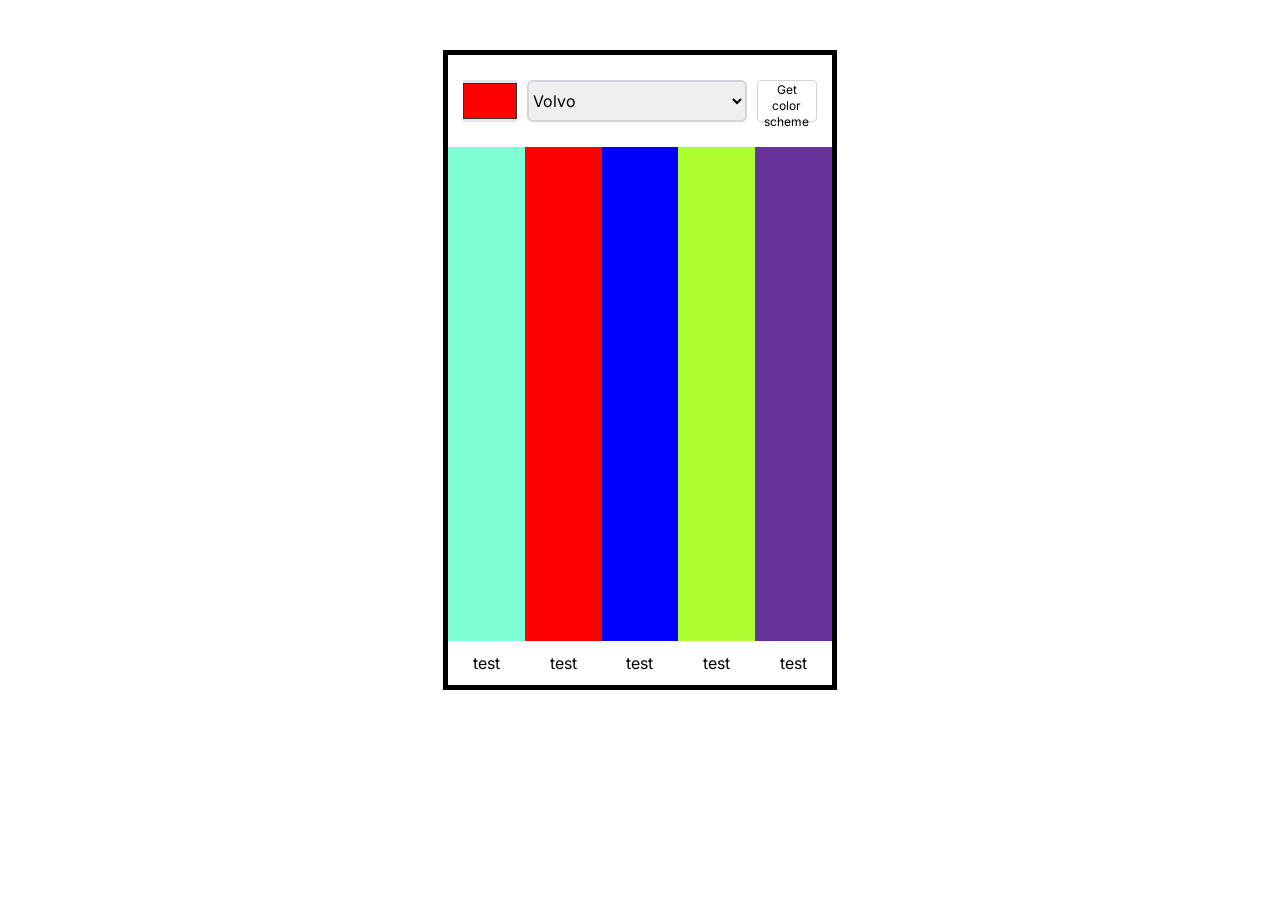
==== Color_picker/index.html @ f5227e64 "intital setup of html" ====
<!DOCTYPE html>
<html lang="en">
    <head>
        <meta charset="UTF-8">
        <meta name="viewport" content="width=device-width, initial-scale=1.0">
        <link rel="stylesheet" href="styles.css">
        <link rel="preconnect" href="https://fonts.googleapis.com">
        <link rel="preconnect" href="https://fonts.gstatic.com" crossorigin>
        <link href="https://fonts.googleapis.com/css2?family=Inter:ital,opsz,wght@0,14..32,100..900;1,14..32,100..900&display=swap" rel="stylesheet">
        <title>Color Picker V1</title>
    </head>
    <body>

        <section class="header">

            <div class="color-picker-border">
                <div class="color-picker"></div>
            </div>

            <select class="color-scheme" id="color-scheme">
                <option value="volvo">Volvo</option>
                <option value="saab">Saab</option>
                <option value="mercedes">Mercedes</option>
                <option value="audi">Audi</option>
            </select>

            <button class="get-color">Get color scheme</button>

        </section>

        <section class="main">

            <div class="color-list">
                <div class="color-box color1"></div>
                <div class="color-box color2"></div>
                <div class="color-box color3"></div>
                <div class="color-box color4"></div>
                <div class="color-box color5"></div>
            </div>

        </section>

        <section class="footer">

            <div class="hex-list">
                <div class="hex">test</div>
                <div class="hex">test</div>
                <div class="hex">test</div>
                <div class="hex">test</div>
                <div class="hex">test</div>
            </div>

        </section>


        <script src="script.js"></script>
        
    </body>
</html>
---- Color_picker/styles.css ----
* {
    font-family: "Inter", sans-serif;
    font-size: 16px;
    font-optical-sizing: auto;
    font-weight: 400;
    font-style: normal;
    line-height: 24px;
    letter-spacing: 0%;
}

body {
    height: 70vh;
    width: 30vw;
    border: 5px solid black;
    margin: auto;
    margin-top: 50px;
    display: flex;
    flex-direction: column;

}

.main {
    flex: 1;
    display: flex;
    flex-direction: column;
}

.header{
    padding: 25px 15px;
    display: flex;
    flex-direction: row;
    align-items: center;
    gap: 10px;
}

.color-scheme, .color-picker-border, .get-color{
    height: 42px;
}

.color-picker-border{
    width: 60px;
    background-color: #E5E5E5;
    display: flex;
    justify-content: center;
    align-items: center;
}

.color-picker {
    height: 34px;
    width: 52px;
    border: 0.5px solid #313131;
    background-color: red;
}

.color-scheme {
    height: 42px;
    width: 500px;
    border: 2px solid #D1D5DB;
    border-radius: 6px;
    display: flex;
    align-items: center;
    justify-content: center;
}

.get-color{
    width: 120px;
    font-size: 12px;
    line-height: 16px;
    flex-grow: 1;
    background-color: white;
    border: 1px solid #D1D5DB;
    border-radius: 4px;
}


.color-list{
    display: flex;
    flex-direction: row;
    justify-content: space-around;
    flex: 2;
}

.color-box{
    height: 100%;
    flex: 1;
}

.color1{
    background-color: aquamarine;
}

.color2{
    background-color: red;
}

.color3{
    background-color: blue;
}

.color4{
    background-color: greenyellow;
}

.color5{
    background-color: rebeccapurple;
}

.footer{
    padding: 10px 0;
}

.hex-list{
    display: flex;
    flex-direction: row;
    justify-content: space-around;
}

.hex{
    flex: 1;
    text-align: center;
}

select,
::picker(select) {
  appearance: base-select;
}

select::picker-icon {
  color: #999999;
  transition: 0.4s rotate;
}

select:hover {
    background-color: white;
}
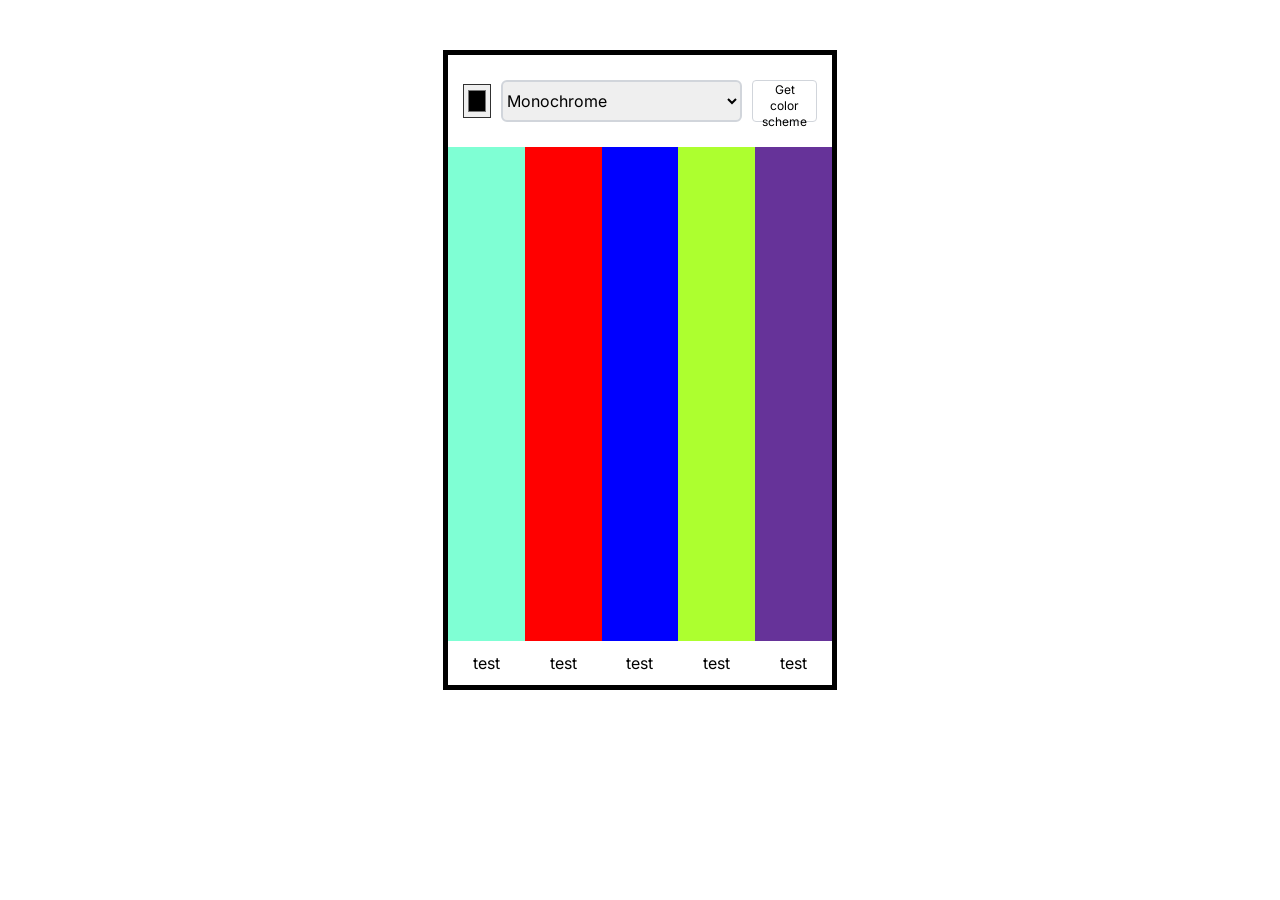
==== commit 4b400017: "update select menu" ====
--- a/Color_picker/index.html
+++ b/Color_picker/index.html
@@ -13,15 +13,17 @@
 
         <section class="header">
 
-            <div class="color-picker-border">
-                <div class="color-picker"></div>
-            </div>
+            <input type="color" class="color-picker"></input>
 
             <select class="color-scheme" id="color-scheme">
-                <option value="volvo">Volvo</option>
-                <option value="saab">Saab</option>
-                <option value="mercedes">Mercedes</option>
-                <option value="audi">Audi</option>
+                <option value="monochrome">Monochrome</option>
+                <option value="monochrome-dark">Monochrome-dark</option>
+                <option value="monochrome-light">Monochrome-light</option>
+                <option value="analogic">Analogic</option>
+                <option value="complement">Complement</option>
+                <option value="analogic-complement">Analogic-complement</option>
+                <option value="triad">Triad</option>
+                <option value="quad">Quad</option>
             </select>
 
             <button class="get-color">Get color scheme</button>
--- a/Color_picker/styles.css
+++ b/Color_picker/styles.css
@@ -37,19 +37,11 @@
     height: 42px;
 }
 
-.color-picker-border{
-    width: 60px;
-    background-color: #E5E5E5;
-    display: flex;
-    justify-content: center;
-    align-items: center;
-}
-
 .color-picker {
     height: 34px;
     width: 52px;
     border: 0.5px solid #313131;
-    background-color: red;
+    background-color: E5E5E5;
 }
 
 .color-scheme {
@@ -70,6 +62,7 @@
     background-color: white;
     border: 1px solid #D1D5DB;
     border-radius: 4px;
+    cursor:pointer;
 }
 
 
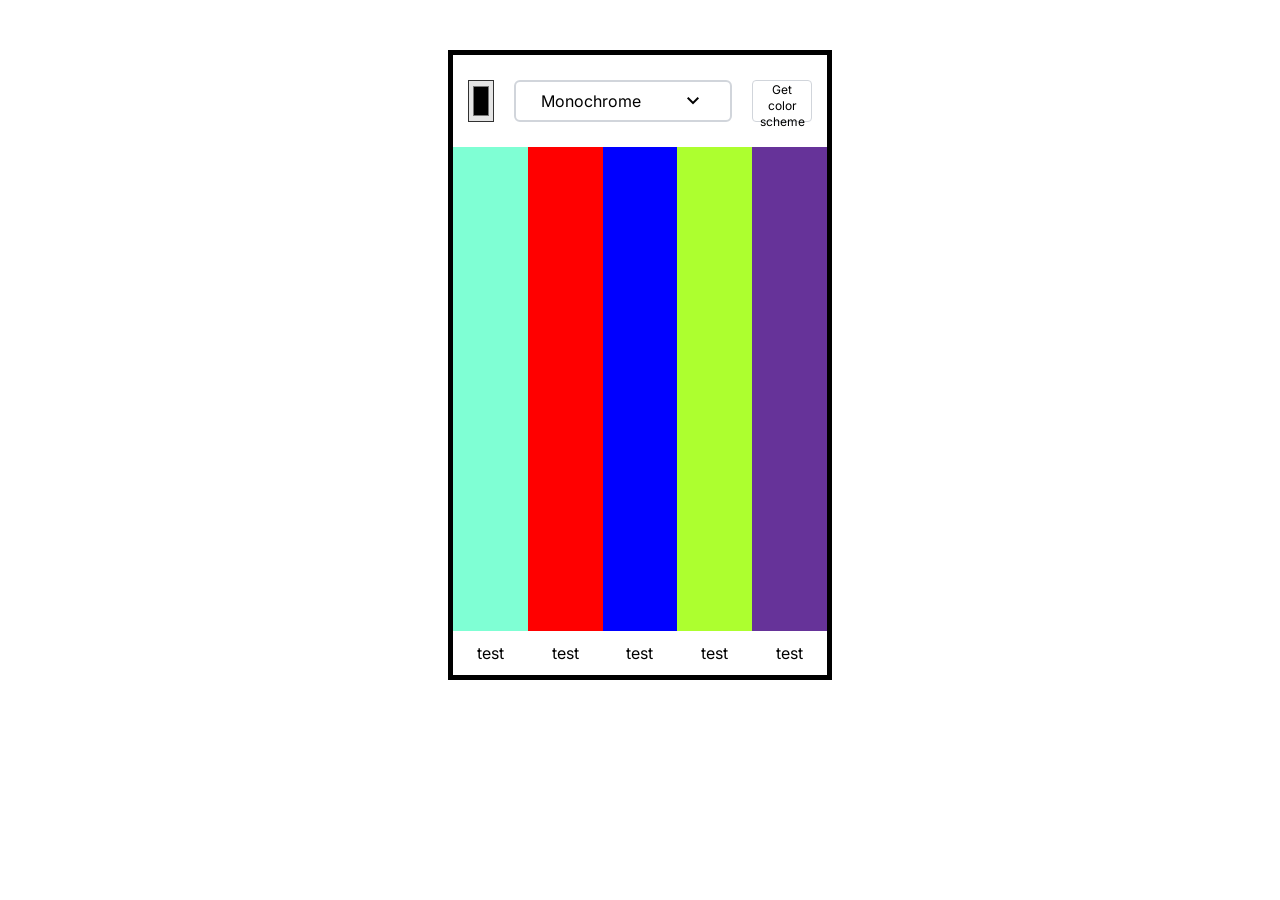
==== commit 8a4b6a5f: "update dropdown menu" ====
--- a/Color_picker/index.html
+++ b/Color_picker/index.html
@@ -7,6 +7,7 @@
         <link rel="preconnect" href="https://fonts.googleapis.com">
         <link rel="preconnect" href="https://fonts.gstatic.com" crossorigin>
         <link href="https://fonts.googleapis.com/css2?family=Inter:ital,opsz,wght@0,14..32,100..900;1,14..32,100..900&display=swap" rel="stylesheet">
+        <link rel="stylesheet" href="https://fonts.googleapis.com/css2?family=Material+Symbols+Outlined:opsz,wght,FILL,GRAD@20,600,0,0&icon_names=keyboard_arrow_down" />
         <title>Color Picker V1</title>
     </head>
     <body>
@@ -15,16 +16,21 @@
 
             <input type="color" class="color-picker"></input>
 
-            <select class="color-scheme" id="color-scheme">
-                <option value="monochrome">Monochrome</option>
-                <option value="monochrome-dark">Monochrome-dark</option>
-                <option value="monochrome-light">Monochrome-light</option>
-                <option value="analogic">Analogic</option>
-                <option value="complement">Complement</option>
-                <option value="analogic-complement">Analogic-complement</option>
-                <option value="triad">Triad</option>
-                <option value="quad">Quad</option>
-            </select>
+            <div class="color-scheme" id="color-scheme">
+                <div class="color-scheme-default">
+                    <div class="monochrome">Monochrome</div>
+                    <span class="material-symbols-outlined">keyboard_arrow_down</span>
+                </div>
+                <ul class="color-scheme-list">
+                    <li class="monochrome-dark">Monochrome-dark</li>
+                    <li class="monochrome-light">Monochrome-light</li>
+                    <li class="analogic">Analogic</li>
+                    <li class="complement">Complement</li>
+                    <li class="analogic-complement">Analogic-complement</li>
+                    <li class="triad">Triad</li>
+                    <li class="quad">Quad</li>
+                </ul>
+            </div>
 
             <button class="get-color">Get color scheme</button>
 
--- a/Color_picker/styles.css
+++ b/Color_picker/styles.css
@@ -6,7 +6,10 @@
     font-style: normal;
     line-height: 24px;
     letter-spacing: 0%;
+    box-sizing: border-box;
+    /* keep the rest of your font settings here... */
 }
+
 
 body {
     height: 70vh;
@@ -30,7 +33,7 @@
     display: flex;
     flex-direction: row;
     align-items: center;
-    gap: 10px;
+    gap: 20px;
 }
 
 .color-scheme, .color-picker-border, .get-color{
@@ -38,10 +41,10 @@
 }
 
 .color-picker {
-    height: 34px;
+    height: 42px;
     width: 52px;
     border: 0.5px solid #313131;
-    background-color: E5E5E5;
+    background-color: #E5E5E5;
 }
 
 .color-scheme {
@@ -113,16 +116,14 @@
     text-align: center;
 }
 
-select,
-::picker(select) {
-  appearance: base-select;
+.color-scheme-list {
+    display:none;
 }
 
-select::picker-icon {
-  color: #999999;
-  transition: 0.4s rotate;
-}
-
-select:hover {
-    background-color: white;
+.color-scheme-default {
+    padding: 0 25px;
+    display: flex;
+    flex-direction: row;
+    justify-content: space-between;
+    width: 100%;
 }
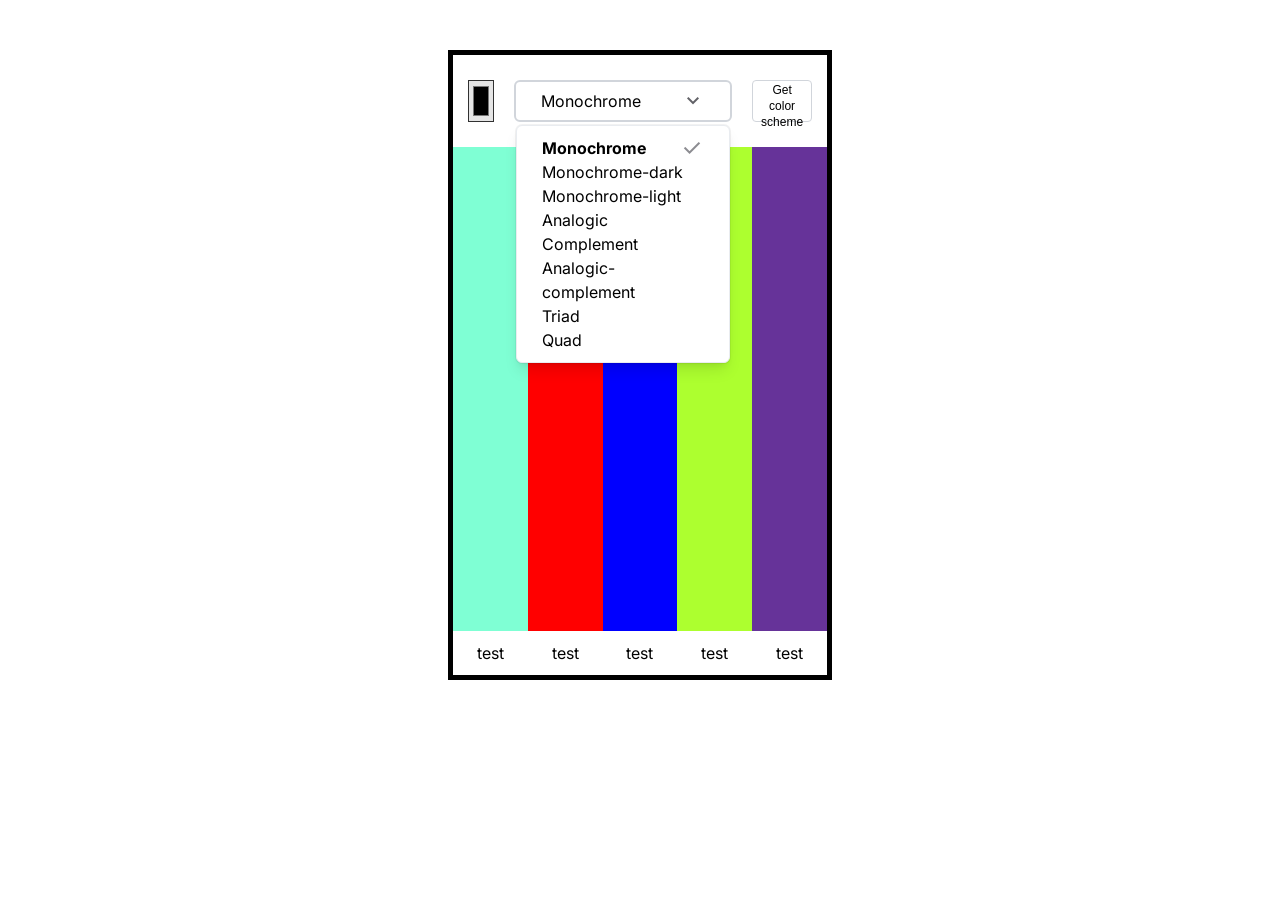
==== commit 68dea9c7: "add dropdown" ====
--- a/Color_picker/index.html
+++ b/Color_picker/index.html
@@ -7,7 +7,7 @@
         <link rel="preconnect" href="https://fonts.googleapis.com">
         <link rel="preconnect" href="https://fonts.gstatic.com" crossorigin>
         <link href="https://fonts.googleapis.com/css2?family=Inter:ital,opsz,wght@0,14..32,100..900;1,14..32,100..900&display=swap" rel="stylesheet">
-        <link rel="stylesheet" href="https://fonts.googleapis.com/css2?family=Material+Symbols+Outlined:opsz,wght,FILL,GRAD@20,600,0,0&icon_names=keyboard_arrow_down" />
+        <link rel="stylesheet" href="https://fonts.googleapis.com/css2?family=Material+Symbols+Outlined:opsz,wght,FILL,GRAD@20,600,0,0&icon_names=check,keyboard_arrow_down" />
         <title>Color Picker V1</title>
     </head>
     <body>
@@ -21,14 +21,39 @@
                     <div class="monochrome">Monochrome</div>
                     <span class="material-symbols-outlined">keyboard_arrow_down</span>
                 </div>
-                <ul class="color-scheme-list">
-                    <li class="monochrome-dark">Monochrome-dark</li>
-                    <li class="monochrome-light">Monochrome-light</li>
-                    <li class="analogic">Analogic</li>
-                    <li class="complement">Complement</li>
-                    <li class="analogic-complement">Analogic-complement</li>
-                    <li class="triad">Triad</li>
-                    <li class="quad">Quad</li>
+                <ul class="color-scheme-list active">
+                    <li class="monochrome selected">
+                        <span>Monochrome</span>
+                        <span class="material-symbols-outlined">check</span>
+                    </li>
+                    <li class="monochrome-dark">
+                        <span>Monochrome-dark</span>
+                        <span class="material-symbols-outlined">check</span>
+                    </li>
+                    <li class="monochrome-light">
+                        <span>Monochrome-light</span>
+                        <span class="material-symbols-outlined">check</span>
+                    </li>
+                    <li class="analogic">
+                        <span>Analogic</span>
+                        <span class="material-symbols-outlined">check</span>
+                    </li>
+                    <li class="complement">
+                        <span>Complement</span>
+                        <span class="material-symbols-outlined">check</span>
+                    </li>
+                    <li class="analogic-complement">
+                        <span>Analogic-complement</span>
+                        <span class="material-symbols-outlined">check</span>
+                    </li>
+                    <li class="triad">
+                        <span>Triad</span>
+                        <span class="material-symbols-outlined">check</span>
+                    </li>
+                    <li class="quad">
+                        <span>Quad</span>
+                        <span class="material-symbols-outlined">check</span>
+                    </li>
                 </ul>
             </div>
 
--- a/Color_picker/styles.css
+++ b/Color_picker/styles.css
@@ -1,11 +1,4 @@
 * {
-    font-family: "Inter", sans-serif;
-    font-size: 16px;
-    font-optical-sizing: auto;
-    font-weight: 400;
-    font-style: normal;
-    line-height: 24px;
-    letter-spacing: 0%;
     box-sizing: border-box;
     /* keep the rest of your font settings here... */
 }
@@ -19,7 +12,13 @@
     margin-top: 50px;
     display: flex;
     flex-direction: column;
-
+    font-family: "Inter", sans-serif;
+    font-size: 16px;
+    font-optical-sizing: auto;
+    font-weight: 400;
+    font-style: normal;
+    line-height: 24px;
+    letter-spacing: 0%;
 }
 
 .main {
@@ -55,6 +54,61 @@
     display: flex;
     align-items: center;
     justify-content: center;
+    position:relative;
+}
+
+.color-scheme-list {
+    display:none;
+    position: absolute;
+    padding: 0;
+    padding: 10px 0;
+    margin:0;
+    list-style: none;
+    background-color: white;
+    width: 100%;
+    top: 43px;
+    border: 1px solid #e9ecf0;
+    border-radius: 6px;
+    box-shadow: 0px 0px 0px 1px #0000000D, 0px 4px 6px -2px #0000000D, 0px 10px 15px -3px #0000001A;
+}
+
+.color-scheme-list li {
+    padding-left: 25px;
+    padding-bottom: 8px;
+    padding: 0 25px;
+    display: flex;
+    flex-direction: row;
+    justify-content: space-between;
+    width: 100%;
+}
+
+.active {
+    display: block;
+}
+
+.color-scheme-list .material-symbols-outlined {
+    display: none;
+}
+
+.color-scheme-default .material-symbols-outlined {
+    color: #616166;
+}
+
+.selected .material-symbols-outlined {
+    display: block;
+    color: #8c8c91;
+}
+
+.selected {
+    font-weight: 700;
+}
+
+.color-scheme-default {
+    padding: 0 25px;
+    display: flex;
+    flex-direction: row;
+    justify-content: space-between;
+    width: 100%;
 }
 
 .get-color{
@@ -116,14 +170,3 @@
     text-align: center;
 }
 
-.color-scheme-list {
-    display:none;
-}
-
-.color-scheme-default {
-    padding: 0 25px;
-    display: flex;
-    flex-direction: row;
-    justify-content: space-between;
-    width: 100%;
-}
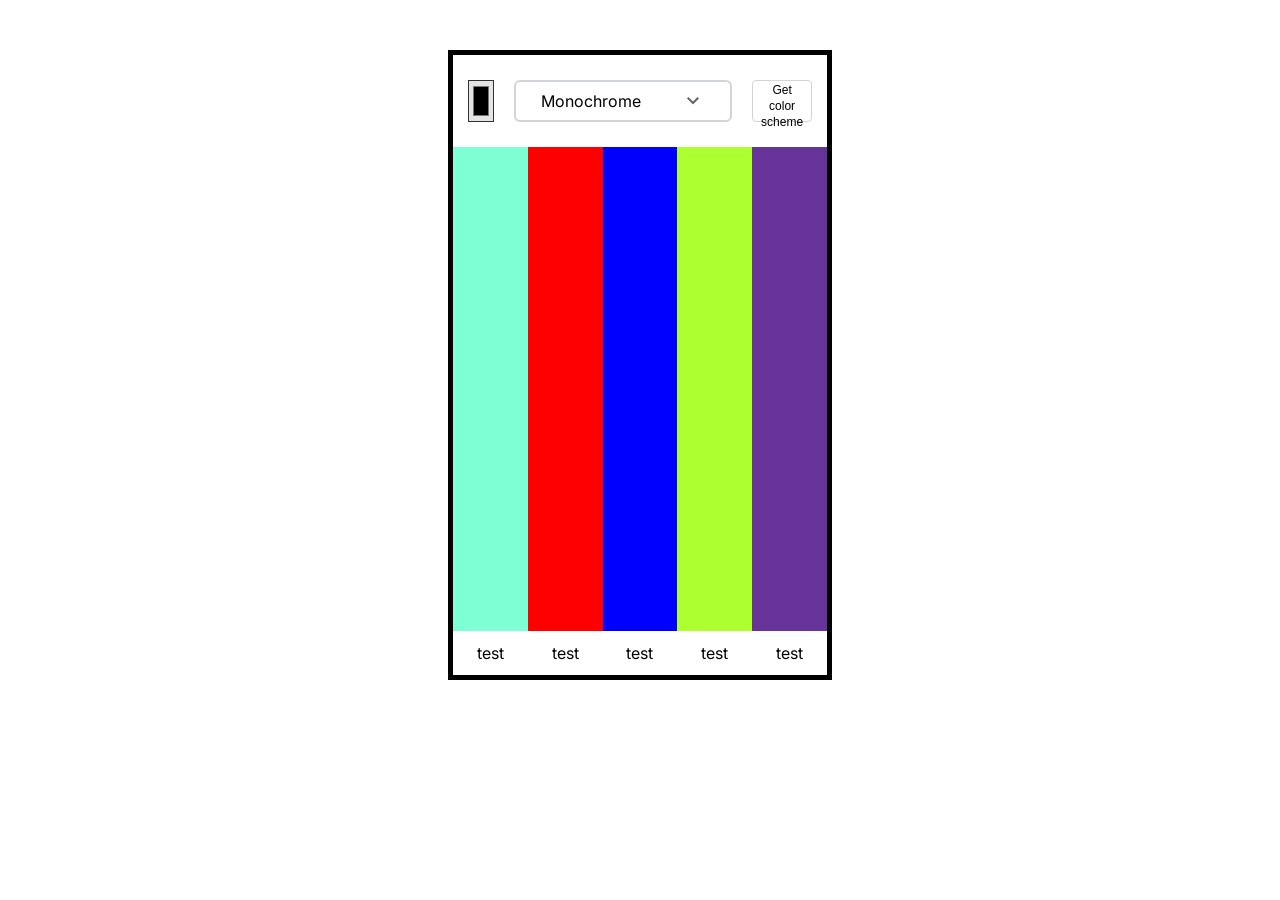
==== commit 4b200227: "finish dropdown style" ====
--- a/Color_picker/index.html
+++ b/Color_picker/index.html
@@ -18,10 +18,10 @@
 
             <div class="color-scheme" id="color-scheme">
                 <div class="color-scheme-default">
-                    <div class="monochrome">Monochrome</div>
+                    <div class="current-color-scheme">Monochrome</div>
                     <span class="material-symbols-outlined">keyboard_arrow_down</span>
                 </div>
-                <ul class="color-scheme-list active">
+                <ul class="color-scheme-list">
                     <li class="monochrome selected">
                         <span>Monochrome</span>
                         <span class="material-symbols-outlined">check</span>
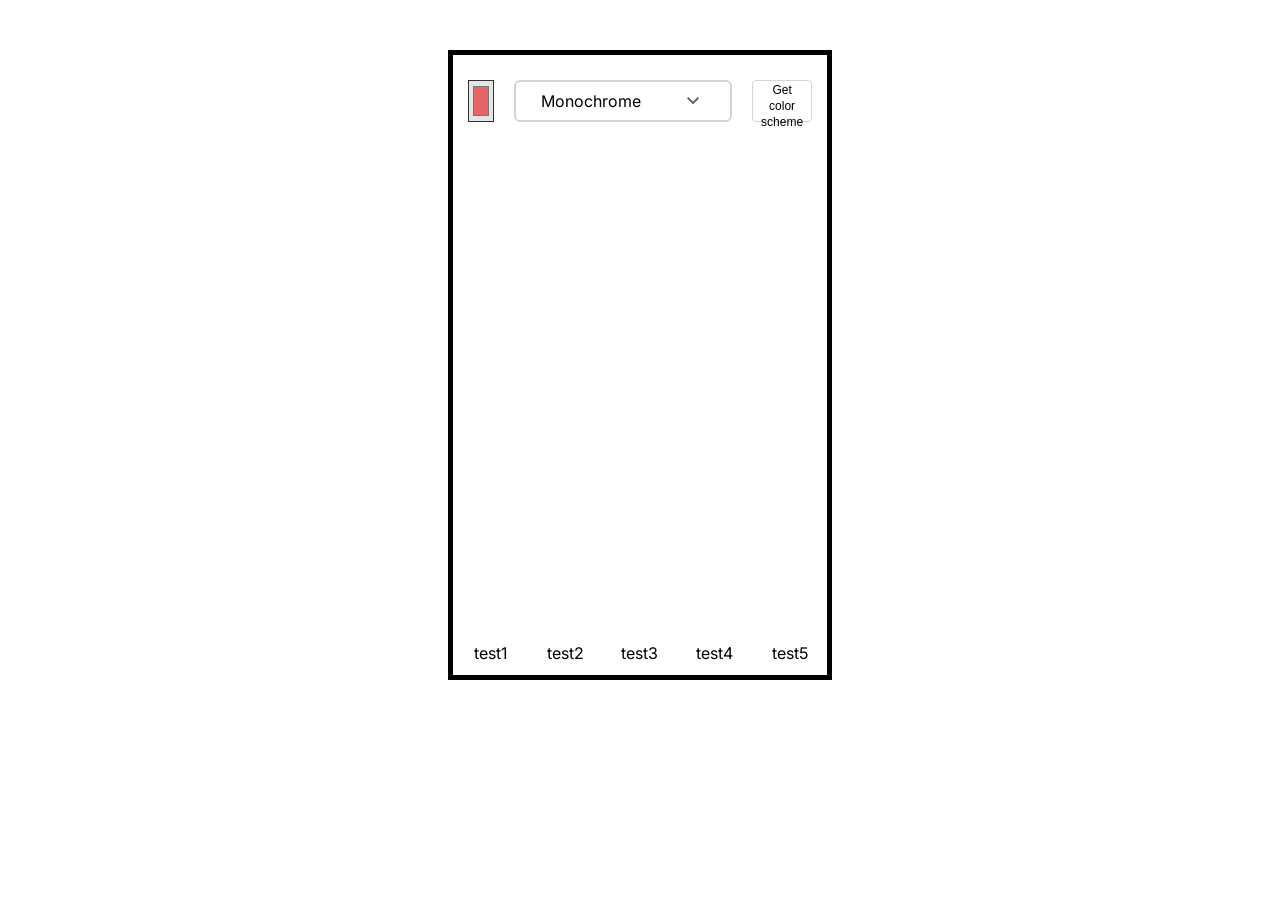
==== commit 5053694e: "add colors and default color" ====
--- a/Color_picker/index.html
+++ b/Color_picker/index.html
@@ -14,7 +14,7 @@
 
         <section class="header">
 
-            <input type="color" class="color-picker"></input>
+            <input type="color" class="color-picker" value="#e66465"></input>
 
             <div class="color-scheme" id="color-scheme">
                 <div class="color-scheme-default">
@@ -57,18 +57,18 @@
                 </ul>
             </div>
 
-            <button class="get-color">Get color scheme</button>
+            <button class="get-color-btn" id="get-color-btn">Get color scheme</button>
 
         </section>
 
         <section class="main">
 
             <div class="color-list">
-                <div class="color-box color1"></div>
-                <div class="color-box color2"></div>
-                <div class="color-box color3"></div>
-                <div class="color-box color4"></div>
-                <div class="color-box color5"></div>
+                <div class="color-box"></div>
+                <div class="color-box"></div>
+                <div class="color-box"></div>
+                <div class="color-box"></div>
+                <div class="color-box"></div>
             </div>
 
         </section>
@@ -76,11 +76,11 @@
         <section class="footer">
 
             <div class="hex-list">
-                <div class="hex">test</div>
-                <div class="hex">test</div>
-                <div class="hex">test</div>
-                <div class="hex">test</div>
-                <div class="hex">test</div>
+                <div class="hex">test1</div>
+                <div class="hex">test2</div>
+                <div class="hex">test3</div>
+                <div class="hex">test4</div>
+                <div class="hex">test5</div>
             </div>
 
         </section>
--- a/Color_picker/styles.css
+++ b/Color_picker/styles.css
@@ -35,7 +35,7 @@
     gap: 20px;
 }
 
-.color-scheme, .color-picker-border, .get-color{
+.color-scheme, .color-picker-border, .get-color-btn{
     height: 42px;
 }
 
@@ -111,7 +111,7 @@
     width: 100%;
 }
 
-.get-color{
+.get-color-btn{
     width: 120px;
     font-size: 12px;
     line-height: 16px;
@@ -135,26 +135,6 @@
     flex: 1;
 }
 
-.color1{
-    background-color: aquamarine;
-}
-
-.color2{
-    background-color: red;
-}
-
-.color3{
-    background-color: blue;
-}
-
-.color4{
-    background-color: greenyellow;
-}
-
-.color5{
-    background-color: rebeccapurple;
-}
-
 .footer{
     padding: 10px 0;
 }
